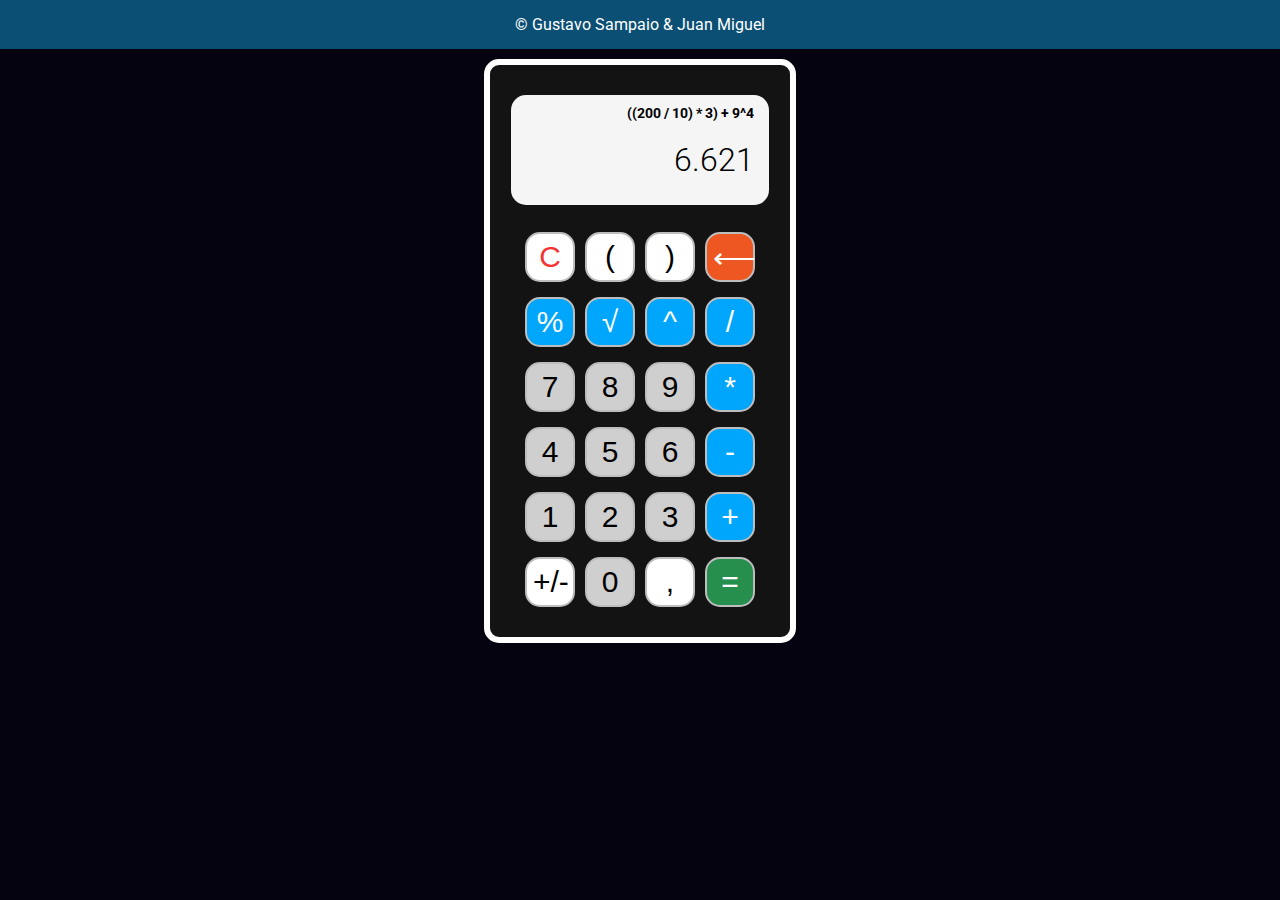
==== index.html @ 17e4a546 "feat: Cálculo das operações básicas" ====
<!DOCTYPE html>
<html lang="en">
<head>
    <meta charset="UTF-8">
    <meta http-equiv="X-UA-Compatible" content="IE=edge">
    <meta name="viewport" content="width=device-width, initial-scale=1.0">
    <link rel="preconnect" href="https://fonts.googleapis.com">
    <link rel="preconnect" href="https://fonts.gstatic.com" crossorigin>
    <link href="https://fonts.googleapis.com/css2?family=Roboto:wght@300;400;700&display=swap" rel="stylesheet">
    <link rel="stylesheet" type="text/css" href="styles.css">
    <title>Calculadora JS</title>
</head>
<body>
    <header>
        &copy; Gustavo Sampaio & Juan Miguel
    </header>
    <div class="container">
        <div class="calc">
            <div class="console">
                <div class="section top">
                    ((200 / 10) * 3) + 9^4
                </div>
                <div class="section bottom">
                    6.621
                </div>
            </div>
            <div class="buttons">
                <div class="row">
                    <button class="clear">C</button>
                    <button class="symbol">(</button>
                    <button class="symbol">)</button>
                    <button class="erase">&#10229;</button>
                </div>
                <div class="row">
                    <button class="operator">%</button>
                    <button class="operator">&#8730</button>
                    <button class="operator">^</button>
                    <button class="operator">/</button>
                </div>
                <div class="row">
                    <button class="number">7</button>
                    <button class="number">8</button>
                    <button class="number">9</button>
                    <button class="operator">*</button>
                </div>
                <div class="row">
                    <button class="number">4</button>
                    <button class="number">5</button>
                    <button class="number">6</button>
                    <button class="operator">-</button>
                </div>
                <div class="row">
                    <button class="number">1</button>
                    <button class="number">2</button>
                    <button class="number">3</button>
                    <button class="operator">+</button>
                </div>
                <div class="row">
                    <button class="symbol">+/-</button>
                    <button class="number">0</button>
                    <button class="symbol">,</button>
                    <button class="equals">=</button>
                </div>
            </div>
        </div>
    </div>
    <script src="index.js" type="text/javascript"></script>
</body>
</html>
---- styles.css ----
body {
    font-family: Roboto, -apple-system, BlinkMacSystemFont, Segoe UI, Helvetica, Arial, sans-serif, Apple Color Emoji, Segoe UI Emoji;
    background-color: #04030F;
    margin: 0;
}

.container {
    display: flex;
    flex-direction: column;
    align-items:  center;
}

.calc {
    background-color: #131313;
    display: flex;
    flex-direction: column;
    align-items: center;
    justify-content: center;
    margin-top: 10px;
    border: solid 6px white;
    border-radius: 15px;
    padding: 30px;
}

.calc .console {
    font-weight: lighter;
    background-color: rgb(245, 245, 245);
    display: flex;
    flex-direction: column;
    align-items: flex-end;
    width: 95%;
    height: 90px;
    border-radius: 15px;
    padding: 10px 15px 10px 15px;
}

.calc .console .top {
    font-size: 14px;
    font-weight: 700;
    height: 40%;
}

.calc .console .bottom {
    font-size: 32px;
    font-weight: 300;
    height: 60%;
}

.calc .buttons {
    margin-top: 5%;
}

.calc .buttons .row {
    margin-top: 15px;
    display: flex;
    flex-direction: row;
    justify-content: center;
}

.calc .buttons button {
    font-size: 30px;
    width: 50px;
    height: 50px;
    margin-left: 5px;
    margin-right: 5px;
    border: solid 2px rgb(189, 189, 189);
    border-radius: 15px;
}

.calc .buttons .number {
    background-color: #cfcfcf;
}

.calc .buttons .operator {
    color: white;
    background-color: #00A6FB;
    font-size: 30px;
}

.calc .buttons .equals {
    color: white;
    /* background-color:  #EE5622; */
    background-color:  #268f4e;
}

.calc .buttons .clear {
    color:  rgb(245, 52, 52);
    background-color: white;
}

.calc .buttons .symbol {
    background-color: white;
}

.calc .buttons .erase {
    color: white;
    /* background-color: rgb(206, 20, 20); */
    background-color: #EE5622;
}

header {
    color: white;
    background-color: rgb(12, 79, 117);
    margin-bottom: 0;
    padding: 15px;
    text-align: center;
}
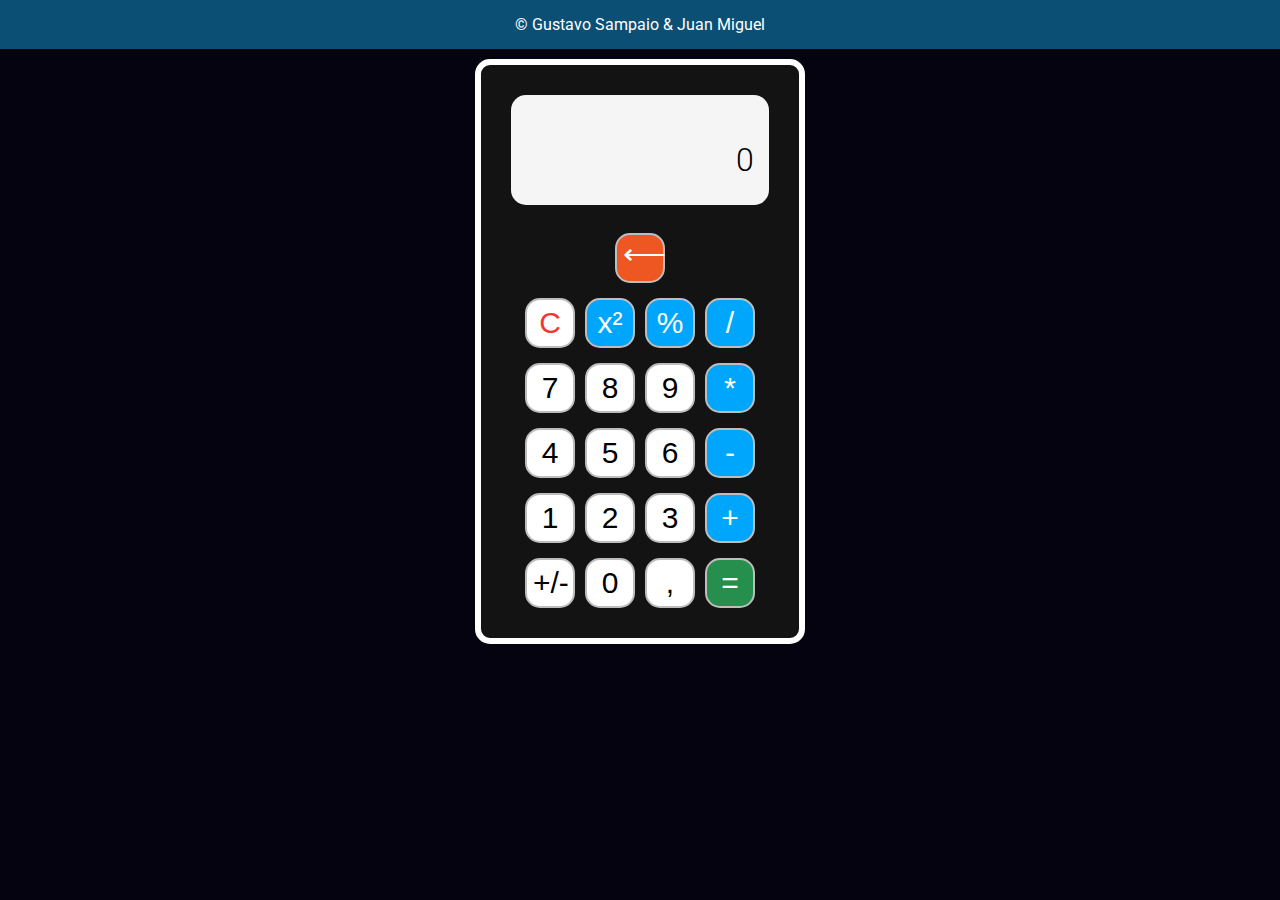
==== commit 6bd64b17: "feat: implement clear and erase" ====
--- a/index.html
+++ b/index.html
@@ -18,23 +18,19 @@
         <div class="calc">
             <div class="console">
                 <div class="section top">
-                    ((200 / 10) * 3) + 9^4
                 </div>
                 <div class="section bottom">
-                    6.621
+                    0
                 </div>
             </div>
             <div class="buttons">
-                <div class="row">
-                    <button class="clear">C</button>
-                    <button class="symbol">(</button>
-                    <button class="symbol">)</button>
+                <div class="row erase">
                     <button class="erase">&#10229;</button>
                 </div>
                 <div class="row">
+                    <button class="clear">C</button>
+                    <button class="operator square">x²</button>
                     <button class="operator">%</button>
-                    <button class="operator">&#8730</button>
-                    <button class="operator">^</button>
                     <button class="operator">/</button>
                 </div>
                 <div class="row">
@@ -56,9 +52,9 @@
                     <button class="operator">+</button>
                 </div>
                 <div class="row">
-                    <button class="symbol">+/-</button>
+                    <button class="symbol inverter">+/-</button>
                     <button class="number">0</button>
-                    <button class="symbol">,</button>
+                    <button class="symbol comma">,</button>
                     <button class="equals">=</button>
                 </div>
             </div>
--- a/styles.css
+++ b/styles.css
@@ -28,7 +28,7 @@
     display: flex;
     flex-direction: column;
     align-items: flex-end;
-    width: 95%;
+    width: 228px;
     height: 90px;
     border-radius: 15px;
     padding: 10px 15px 10px 15px;
@@ -57,6 +57,14 @@
     justify-content: center;
 }
 
+.calc .buttons .row .erase {
+    display: flex;
+    flex-flow: row-reverse;
+    justify-content: flex-end;
+    background-color: #EE5622;
+    color: white;
+}
+
 .calc .buttons button {
     font-size: 30px;
     width: 50px;
@@ -64,11 +72,12 @@
     margin-left: 5px;
     margin-right: 5px;
     border: solid 2px rgb(189, 189, 189);
+    background-color: white;
     border-radius: 15px;
 }
 
-.calc .buttons .number {
-    background-color: #cfcfcf;
+.calc .buttons button:active {
+    background-color: rgb(189, 189, 189);
 }
 
 .calc .buttons .operator {
@@ -85,17 +94,6 @@
 
 .calc .buttons .clear {
     color:  rgb(245, 52, 52);
-    background-color: white;
-}
-
-.calc .buttons .symbol {
-    background-color: white;
-}
-
-.calc .buttons .erase {
-    color: white;
-    /* background-color: rgb(206, 20, 20); */
-    background-color: #EE5622;
 }
 
 header {
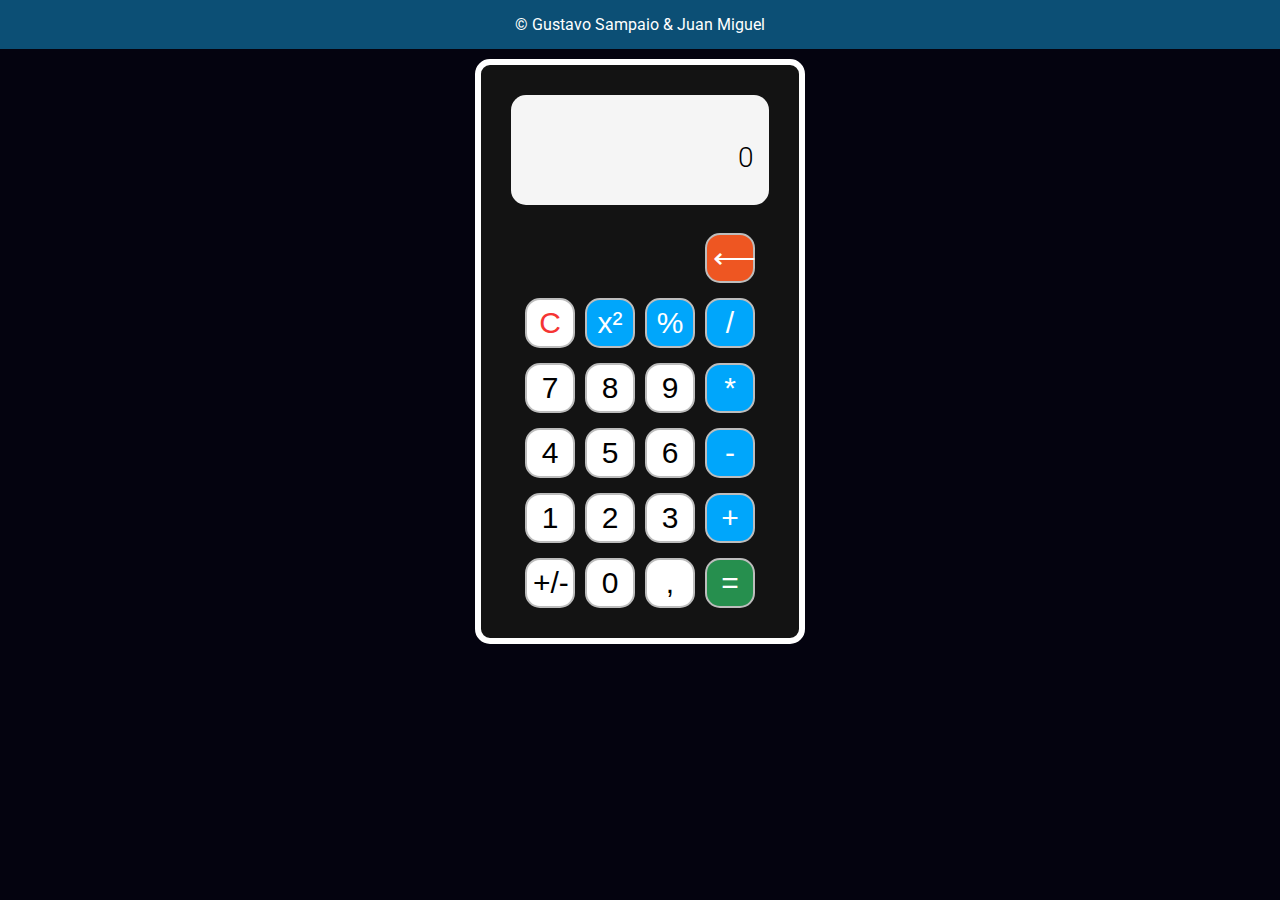
==== commit dceeec5b: "refactor: break down functionality into functions" ====
--- a/index.html
+++ b/index.html
@@ -24,7 +24,7 @@
                 </div>
             </div>
             <div class="buttons">
-                <div class="row erase">
+                <div id="eraseRow">
                     <button class="erase">&#10229;</button>
                 </div>
                 <div class="row">
--- a/styles.css
+++ b/styles.css
@@ -41,7 +41,7 @@
 }
 
 .calc .console .bottom {
-    font-size: 32px;
+    font-size: 28px;
     font-weight: 300;
     height: 60%;
 }
@@ -57,10 +57,13 @@
     justify-content: center;
 }
 
-.calc .buttons .row .erase {
+#eraseRow {
     display: flex;
-    flex-flow: row-reverse;
-    justify-content: flex-end;
+    flex-flow: row-reverse nowrap;
+    margin-top: 15px;
+}
+
+.calc .buttons .erase {
     background-color: #EE5622;
     color: white;
 }
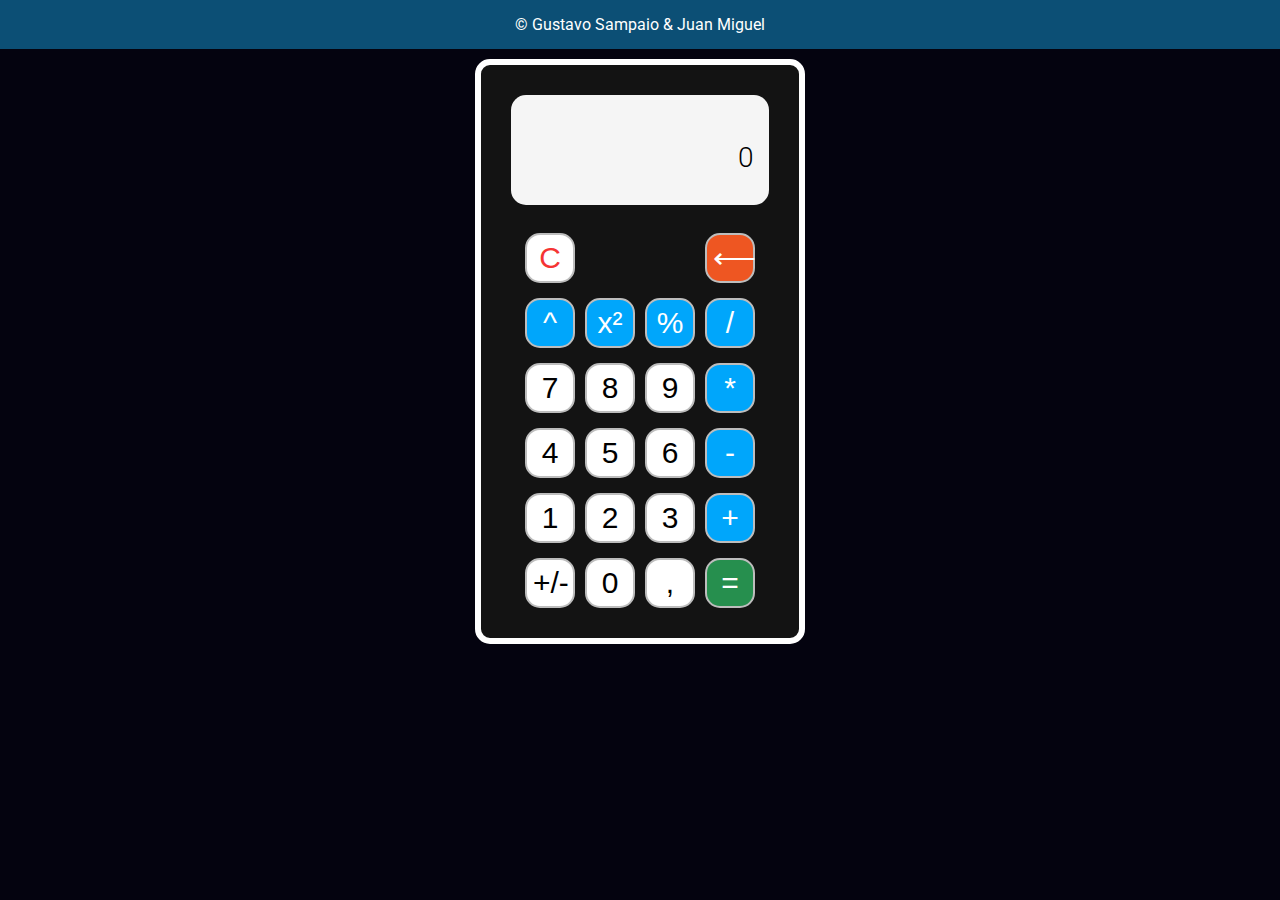
==== commit db05387c: "refactor: minor UI changes" ====
--- a/index.html
+++ b/index.html
@@ -24,11 +24,12 @@
                 </div>
             </div>
             <div class="buttons">
-                <div id="eraseRow">
+                <div id="deleteRow">
+                    <button class="clear">C</button>
                     <button class="erase">&#10229;</button>
                 </div>
                 <div class="row">
-                    <button class="clear">C</button>
+                    <button class="operator power">^</button>
                     <button class="operator square">x²</button>
                     <button class="operator">%</button>
                     <button class="operator">/</button>
--- a/styles.css
+++ b/styles.css
@@ -57,9 +57,10 @@
     justify-content: center;
 }
 
-#eraseRow {
+#deleteRow {
     display: flex;
-    flex-flow: row-reverse nowrap;
+    flex-flow: row nowrap;
+    justify-content: space-between;
     margin-top: 15px;
 }
 
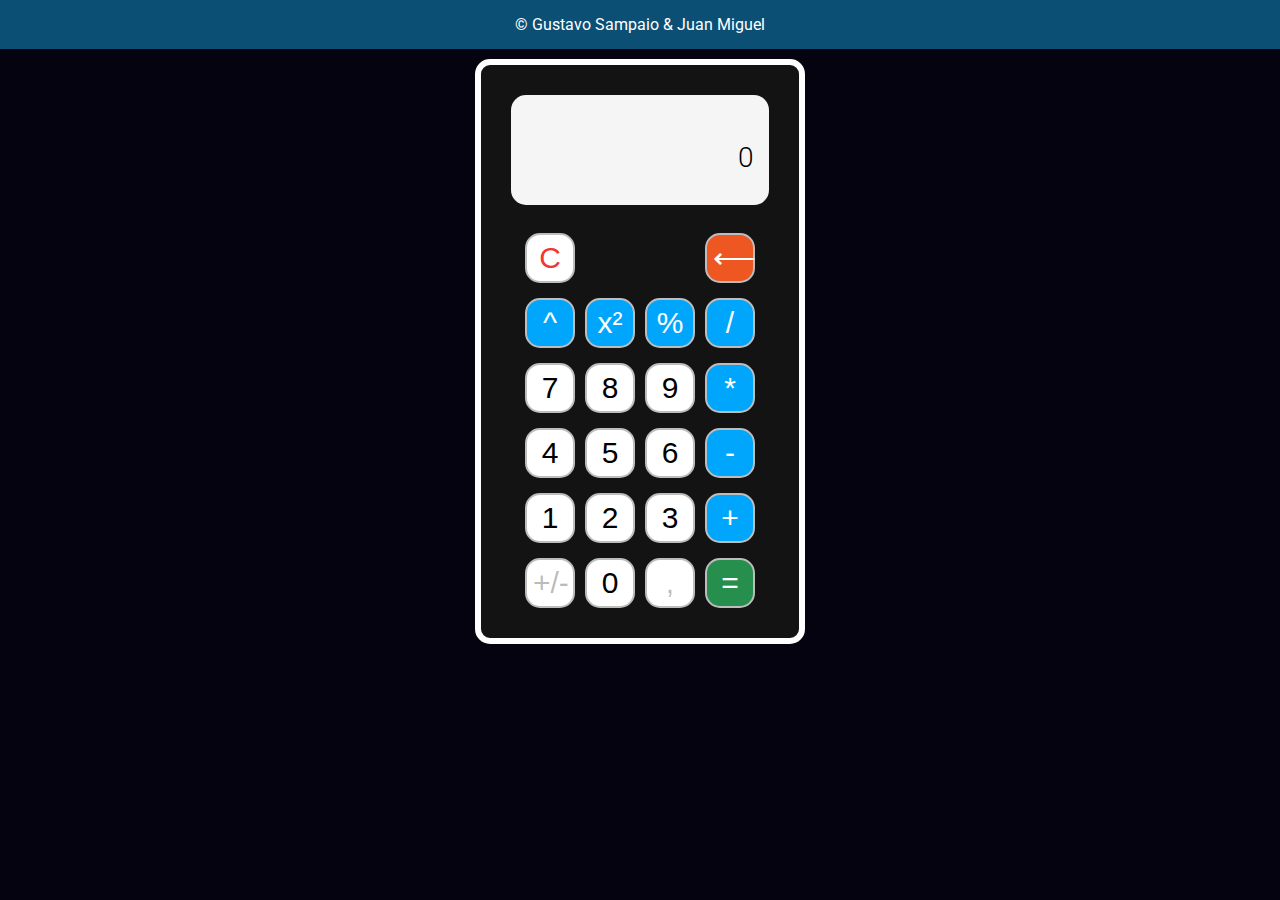
==== commit 5a688d78: "fix: disable comma and inverse buttons for now" ====
--- a/index.html
+++ b/index.html
@@ -29,9 +29,9 @@
                     <button class="erase">&#10229;</button>
                 </div>
                 <div class="row">
-                    <button class="operator power">^</button>
-                    <button class="operator square">x²</button>
-                    <button class="operator">%</button>
+                    <button class="operator">^</button>
+                    <button class="operator unary">x²</button>
+                    <button class="operator unary">%</button>
                     <button class="operator">/</button>
                 </div>
                 <div class="row">
@@ -53,14 +53,14 @@
                     <button class="operator">+</button>
                 </div>
                 <div class="row">
-                    <button class="symbol inverter">+/-</button>
+                    <button disabled class="symbol inverse">+/-</button>
                     <button class="number">0</button>
-                    <button class="symbol comma">,</button>
+                    <button disabled class="symbol comma">,</button>
                     <button class="equals">=</button>
                 </div>
             </div>
         </div>
     </div>
-    <script src="index.js" type="text/javascript"></script>
+    <script src="index.js" type="module"></script>
 </body>
 </html>